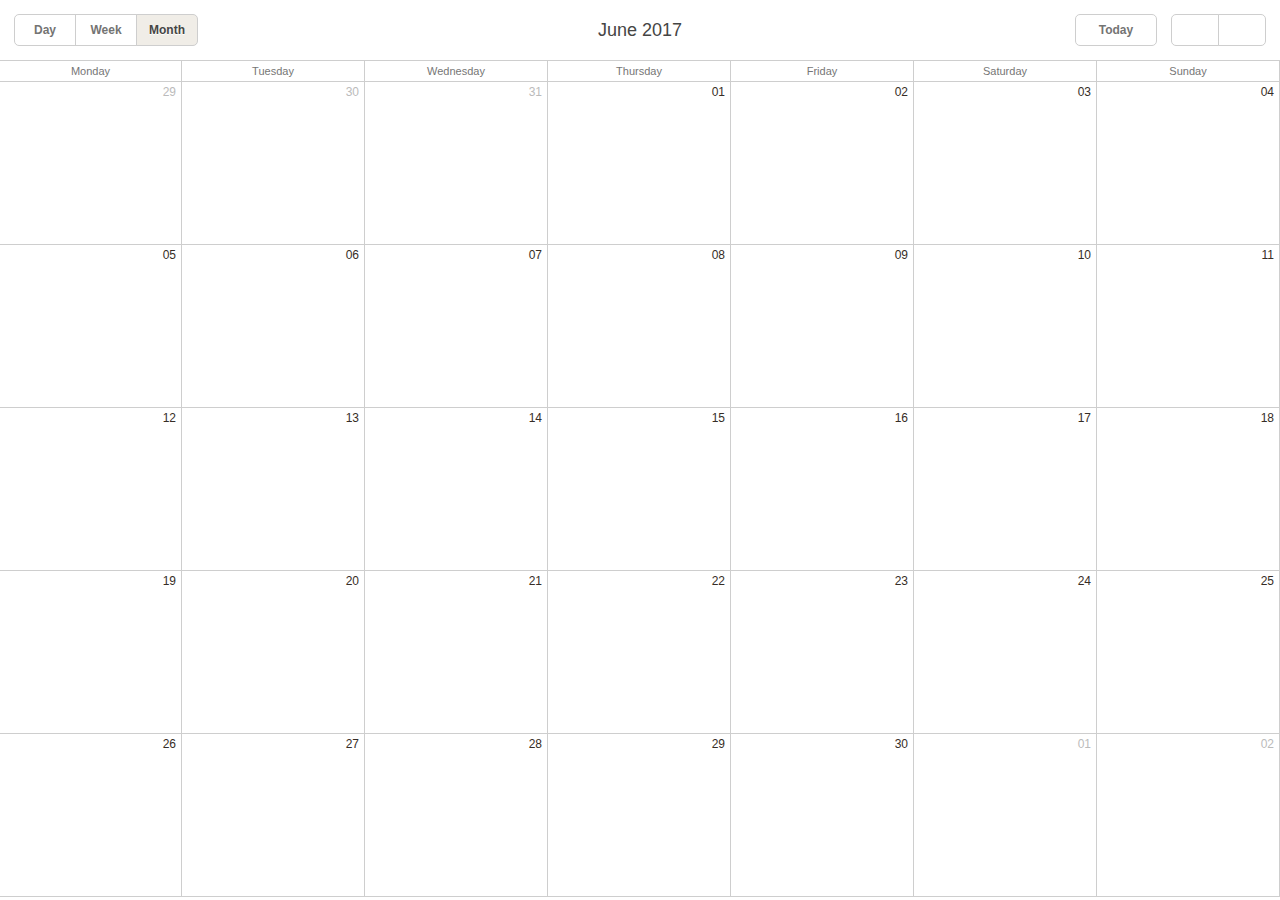
==== scheduler/samples/08_shared_events/user_1_combined.html @ a5ddbc40 "calendar UI in progress" ====
<!doctype html>
<head>
	<meta http-equiv="Content-type" content="text/html; charset=utf-8">
	<title>Sharing events between users (combined mode)</title>
</head>
	<script src="../../codebase/dhtmlxscheduler.js" type="text/javascript" charset="utf-8"></script>
	<link rel="stylesheet" href="../../codebase/dhtmlxscheduler.css" type="text/css" charset="utf-8">

	
<style type="text/css" >
	html, body{
		margin:0px;
		padding:0px;
		height:100%;
		overflow:hidden;
	}	
    /*event in day or week view*/
	.dhx_cal_event.user_2 div{
		background-color:#FF8040 !important; 
		color:white !important;
	}
    /*multi-day event in month view*/
	.dhx_cal_event_line.user_2{
		background-color:#FF8040 !important; 
		color:white !important;
	}
    /*event with fixed time, in month view*/
	.dhx_cal_event_clear.user_2{
		color:#FF8040 !important;
	}	
</style>


<script type="text/javascript" charset="utf-8">
	function init() {
		scheduler.config.xml_date="%Y-%m-%d %H:%i";
		scheduler.config.first_hour=6;
		scheduler.config.limit_time_select = true;
		scheduler.config.prevent_cache = true;
		
		scheduler.init('scheduler_here',new Date(2017,5,1),"month");
		
		scheduler.load("events.php?user=1");
		scheduler.load("events_shared.php?user=2");
		
		var dp = new dataProcessor("events.php?user=1");
		dp.init(scheduler);
		
		
		//coloring for different users
		scheduler.templates.event_bar_text=scheduler.templates.event_text=function(start,end,event){
			return "["+event.userId+"] "+event.text;
		};
		scheduler.templates.event_class=function(start,end,event){
 		   if (event.userId==2)
        	  return "user_2"; 
		};
		
		//allow edit operations only for own events
		function allow_own(id){
			var ev = this.getEvent(id);
			return ev.userId == 1;
		}
		scheduler.attachEvent("onClick",allow_own);
		scheduler.attachEvent("onDblClick",allow_own);

		//default properties of new event
		scheduler.attachEvent("onEventCreated",function(id){
			var ev = this.getEvent(id);
			ev.userId = 1; //just for rendering on client, will not affect server data
			ev.event_type = 0; //private event by default
		});
		
	}
</script>

<body onload="init();">
	<div id="scheduler_here" class="dhx_cal_container" style='width:100%; height:100%;'>
		<div class="dhx_cal_navline">
			<div class="dhx_cal_prev_button">&nbsp;</div>
			<div class="dhx_cal_next_button">&nbsp;</div>
			<div class="dhx_cal_today_button"></div>
			<div class="dhx_cal_date"></div>
			<div class="dhx_cal_tab" name="day_tab" style="right:204px;"></div>
			<div class="dhx_cal_tab" name="week_tab" style="right:140px;"></div>
			<div class="dhx_cal_tab" name="month_tab" style="right:76px;"></div>
		</div>
		<div class="dhx_cal_header">
		</div>
		<div class="dhx_cal_data">
		</div>		
	</div>
</body>
---- scheduler/codebase/dhtmlxscheduler.css ----
/*
@license
dhtmlxScheduler v.4.4.0 Stardard

This software is covered by GPL license. You also can obtain Commercial or Enterprise license to use it in non-GPL project - please contact sales@dhtmlx.com. Usage without proper license is prohibited.

(c) Dinamenta, UAB.
*/
.dhtmlx_message_area{position:fixed;right:5px;width:250px;z-index:11}.dhtmlx-info{min-width:120px;font-family:Tahoma;z-index:14;overflow:hidden;margin:5px 5px 10px;-webkit-transition:all .5s ease;-moz-transition:all .5s ease;-o-transition:all .5s ease;transition:all .5s ease}.dhtmlx-info.hidden{height:0;padding:0;border-width:0;margin:0;overflow:hidden}.dhtmlx_modal_box{overflow:hidden;display:inline-block;min-width:300px;text-align:center;position:fixed;box-shadow:0 0 14px #888;font-family:Tahoma;z-index:18;border-radius:6px;border:1px solid #fff}.dhtmlx_popup_title{border-top-left-radius:5px;border-top-right-radius:5px;border-width:0;background:url([data-uri]);background:-webkit-linear-gradient(top,#707070 1%,#3d3d3d 70%,#4c4c4c 97%,#393939 97%);background:-moz-linear-gradient(top,#707070 1%,#3d3d3d 70%,#4c4c4c 97%,#393939 97%)}.dhtmlx-info,.dhtmlx_button,.dhtmlx_popup_button{user-select:none;-webkit-user-select:none;-moz-user-select:-moz-none;cursor:pointer}.dhtmlx_popup_text{overflow:hidden}.dhtmlx_popup_controls{border-radius:6px;padding:5px}.dhtmlx_button,.dhtmlx_popup_button{height:30px;line-height:30px;display:inline-block;margin:0 5px;border-radius:6px;color:#FFF}.dhtmlx_popup_button{min-width:120px}div.dhx_modal_cover{background-color:#000;cursor:default;filter:alpha(opacity=20);opacity:.2;position:fixed;z-index:17;left:0;top:0;width:100%;height:100%;border:none;zoom:1}.dhtmlx-info img,.dhtmlx_modal_box img{float:left;margin-right:20px}.dhtmlx-alert-error .dhtmlx_popup_title,.dhtmlx-confirm-error .dhtmlx_popup_title{background:url([data-uri])}.dhtmlx-alert-error,.dhtmlx-confirm-error{border:1px solid red}.dhtmlx_button,.dhtmlx_popup_button{box-shadow:0 0 4px #888;border:1px solid #838383}.dhtmlx_button input,.dhtmlx_popup_button div{border:1px solid #FFF;background:url([data-uri]);background:-webkit-linear-gradient(top,#707070 1%,#3d3d3d 70%,#4c4c4c 99%);background:-moz-linear-gradient(top,#707070 1%,#3d3d3d 70%,#4c4c4c 99%);border-radius:6px;font-size:15px;font-weight:400;-moz-box-sizing:content-box;box-sizing:content-box;color:#fff;padding:0;margin:0;vertical-align:top;height:28px;line-height:28px}.dhtmlx_button input:active,.dhtmlx_button input:focus,.dhtmlx_popup_button div:active,.dhtmlx_popup_button div:focus{background:url([data-uri]);background:-webkit-linear-gradient(top,#707070 1%,#4c4c4c 99%);background:-moz-linear-gradient(top,#707070 1%,#4c4c4c 99%)}.dhtmlx_popup_title{color:#fff;text-shadow:1px 1px #000;height:40px;line-height:40px;font-size:20px}.dhtmlx_popup_text{margin:15px 15px 5px;font-size:14px;color:#000;min-height:30px;border-radius:6px}.dhtmlx-error,.dhtmlx-info{font-size:14px;color:#000;box-shadow:0 0 10px #888;padding:0;background-color:#FFF;border-radius:3px;border:1px solid #fff}.dhtmlx-info div{padding:5px 10px;background-color:#fff;border-radius:3px;border:1px solid #B8B8B8}.dhtmlx-error{background-color:#d81b1b;border:1px solid #ff3c3c;box-shadow:0 0 10px #000}.dhtmlx-error div{background-color:#d81b1b;border:1px solid #940000;color:#FFF}.dhx_cal_event .dhx_body,.dhx_cal_event .dhx_footer,.dhx_cal_event .dhx_header,.dhx_cal_event .dhx_title{border:1px solid #B7A543;overflow:hidden;width:100%;font-family:Tahoma;font-size:8pt}.dhx_move_denied .dhx_cal_event .dhx_header,.dhx_move_denied .dhx_cal_event .dhx_title{cursor:default}.dhx_cal_event .dhx_header{height:1px;margin-left:1px;border-width:1px 1px 0;cursor:pointer}.dhx_cal_event .dhx_title{height:12px;border-bottom-style:dotted;text-align:center;background-position:right;background-repeat:no-repeat;cursor:pointer}.dhx_cal_event .dhx_body,.dhx_cal_event.dhx_cal_select_menu .dhx_body{border-width:0 1px 1px;padding:5px}.dhx_resize_denied,.dhx_resize_denied .dhx_event_resize{cursor:default!important}.dhx_cal_event .dhx_event_resize{cursor:s-resize}.dhx_cal_event .dhx_footer,.dhx_cal_event .dhx_select_menu_footer{height:1px;margin-left:2px;border-width:0 1px 1px;position:relative}.dhx_cal_event_line{padding-left:10px;cursor:pointer;overflow:hidden}.dhx_cal_event_clear{font-family:Tahoma;font-size:8pt;height:13px;padding-left:2px;white-space:nowrap;overflow:hidden;cursor:pointer}.dhx_in_move{background-color:#FFFF80}.dhx_cal_event.dhx_cal_editor{z-index:10;position:absolute;overflow:hidden}textarea.dhx_cal_editor{width:100%;height:100%;border:0 solid #000;margin:0;padding:0;overflow:auto}div.dhx_menu_head{background-position:0 -43px;width:10px;height:10px;margin-left:5px;margin-top:1px;border:none;cursor:default}div.dhx_menu_icon{width:20px;height:20px;margin-left:-5px;margin-top:0;border:none;cursor:pointer}div.icon_details{background-position:0 0}div.icon_edit{background-position:-22px 0}div.icon_save{background-position:-84px -1px}div.icon_cancel{background-position:-62px 0}div.icon_delete{background-position:-42px 0}.dhx_month_link{position:absolute;box-sizing:border-box;-moz-box-sizing:border-box;text-align:right;cursor:pointer;padding-right:10px}.dhx_month_link a{color:#00f}.dhx_month_link a:hover{text-decoration:underline}.dhx_global_tip{font-family:Tahoma,Helvetica;text-align:center;font-size:20px;position:fixed;top:60px;right:20px;background-color:rgba(255,255,255,.7);color:#000;z-index:14;padding:20px 30px;width:190px}.dhx_global_tip div{font-size:30px}@media (-moz-touch-enabled){.dhx_cal_container{user-select:none;-moz-user-select:none}}.dhx_unselectable,.dhx_unselectable div{-webkit-user-select:none;-moz-user-select:none;-moz-user-select:-moz-none}.dhx_cal_light{-webkit-tap-highlight-color:transparent;border-radius:5px;font-family:Tahoma;font-size:8pt;position:absolute;z-index:15;width:580px;height:300px;box-shadow:5px 5px 5px #888}.dhx_mark{position:relative;top:3px;background-image:url(imgs/controls.gif);background-position:0 -43px;padding-left:10px}.dhx_ie6 .dhx_mark{background-position:6px -41px}.dhx_cal_light select{font-family:Tahoma;font-size:8pt;padding:2px;margin:0}.dhx_cal_ltitle{padding:2px 0 2px 5px;overflow:hidden;white-space:nowrap}.dhx_cal_ltitle span{white-space:nowrap}.dhx_cal_lsection{font-weight:700;padding:5px 0 3px 10px}.dhx_section_time{white-space:nowrap}.dhx_cal_lsection .dhx_fullday{float:right;margin-right:5px;font-size:12px;font-weight:400;line-height:20px;vertical-align:top;cursor:pointer}.dhx_cal_lsection{font-size:18px;font-family:Arial}.dhx_cal_ltext{padding:2px 0 2px 10px;overflow:hidden}.dhx_cal_ltext textarea{overflow:auto;height:100%;width:100%;outline:0!important;resize:none}.dhx_time{font-weight:700}.dhx_cal_larea{overflow:hidden;width:572px;height:1px}.dhx_btn_set{float:left}.dhx_btn_set div{float:left;vertical-align:middle;cursor:pointer}.dhx_save_btn{background-image:url(imgs/controls.gif);background-position:-84px 0;width:21px}.dhx_cancel_btn{background-image:url(imgs/controls.gif);background-position:-63px 0;width:20px}.dhx_delete_btn{background-image:url(imgs/controls.gif);background-position:-42px 0;width:20px}.dhx_cal_cover{width:100%;height:100%;position:absolute;z-index:14;top:0;left:0;background-color:#000;opacity:.1;filter:alpha(opacity=10)}.dhx_custom_button{padding:0 3px;font-family:Tahoma;font-size:8pt;font-weight:400;margin-right:5px;margin-top:0;cursor:pointer}.dhx_custom_button div{cursor:pointer;float:left;height:21px;line-height:21px;vertical-align:middle}.dhx_cal_light_wide .dhx_cal_larea{border-top-width:0}.dhx_cal_light_wide .dhx_cal_lsection{border:0;float:left;text-align:right;width:100px;height:20px;padding:5px 0 0 10px}.dhx_cal_light_wide .dhx_wrap_section{position:relative;overflow:hidden}.dhx_cal_light_wide .dhx_section_time{padding-top:2px!important;height:20px!important}.dhx_section_time{text-align:center}.dhx_cal_light_wide .dhx_cal_larea{width:730px}.dhx_cal_light_wide{width:738px}.dhx_cal_light_wide .dhx_section_time{background:0 0}.dhx_cal_light_wide .dhx_cal_checkbox label{padding-left:0}.dhx_cal_wide_checkbox input{margin-top:8px;margin-left:14px}.dhx_cal_light input{font-family:Tahoma;font-size:8pt}.dhx_cal_light_wide .dhx_cal_lsection .dhx_fullday{float:none;margin-right:0;font-weight:700;font-family:Arial;cursor:pointer}.dhx_custom_button{float:right;height:21px}.dhx_cal_light_wide .dhx_custom_button{position:absolute;top:0;right:0}.dhx_cal_light_wide .dhx_repeat_right{margin-right:55px}.dhx_minical_popup{position:absolute;z-index:16;width:251px;height:175px}.dhx_scale_bar_header{position:absolute;border-bottom:1px dotted #8894A3;width:100%}.dhx_expand_icon{position:absolute;right:0;background-image:url(imgs/collapse_expand_icon.gif);width:18px;height:18px;cursor:pointer;background-position:0 18px;z-index:4}.dhx_scheduler_agenda .dhx_cal_data{background-image:url(imgs/databg.png)}.dhx_agenda_area{width:100%;overflow-y:auto;background-image:url(imgs/databg.png)}.dhx_agenda_line{height:21px;clear:both;overflow:hidden}.dhx_agenda_line div{float:left;width:188px;text-align:center;line-height:21px;overflow:hidden}.dhx_agenda_area .dhx_agenda_line div{border-right:0 dotted #8894A3}.dhx_v_border{position:absolute;left:187px;top:0;width:1px;height:100%}.dhx_agenda_line .dhx_event_icon{width:20px;border-width:0;background:url(imgs/icon.png) 5px 4px no-repeat;cursor:pointer}.dhx_agenda_line span{padding-left:5px;line-height:21px}.dhx_year_week{position:relative}.dhx_year_month{height:18px;padding-top:3px;text-align:center;vertical-align:middle}.dhx_year_body .dhx_after .dhx_month_head,.dhx_year_body .dhx_after .dhx_month_head a,.dhx_year_body .dhx_before .dhx_month_head,.dhx_year_body .dhx_before .dhx_month_head a{color:#E2E3E6!important}.dhx_year_body .dhx_month_body{height:0;overflow:hidden}.dhx_month_head.dhx_year_event{background-color:#FFE763}.dhx_year_body .dhx_after .dhx_month_head,.dhx_year_body .dhx_before .dhx_month_head{cursor:default}.dhx_year_tooltip{border:1px solid #BBB;background-image:url(imgs/databg.png);position:absolute;z-index:12;width:300px;height:auto;font-family:Tahoma;font-size:8pt;overflow:hidden}.dhx_tooltip_line{line-height:20px;height:20px;overflow:hidden}.dhx_tooltip_line .dhx_event_icon{width:20px;height:20px;padding-right:10px;float:left;border-width:0;position:relative;background:url(imgs/icon.png) 5px 4px no-repeat;cursor:pointer}.dhx_tooltip_date{float:left;width:auto;padding-left:5px;text-align:center}.dhx_text_disabled{font-family:Tahoma;font-size:8pt}.dhx_mini_calendar{-moz-box-shadow:5px 5px 5px #888;-khtml-box-shadow:5px 5px 5px #888;-moz-user-select:-moz-none;-webkit-user-select:none;-user-select:none}.dhx_mini_calendar .dhx_month_head{cursor:pointer}.dhx_mini_calendar .dhx_calendar_click{background-color:#C2D5FC}.dhx_cal_navline div.dhx_minical_icon{cursor:pointer;background-image:url(imgs/calendar.gif)}.dhx_matrix_scell{height:100%}.dhx_matrix_cell,.dhx_matrix_scell{overflow:hidden;text-align:center;vertical-align:middle}.dhx_matrix_cell{background-color:#fff}.dhx_matrix_line{overflow:hidden}.dhx_matrix_cell div,.dhx_matrix_scell div{overflow:hidden;text-align:center;height:auto}.dhx_cal_lsection .dhx_readonly{font-size:9pt;font-size:8pt;padding:2px;color:#887A2E}.dhx_cal_event_line .dhx_event_resize{cursor:w-resize;position:absolute;top:0;width:4px;height:100%}.dhx_event_resize_start{left:0}.dhx_event_resize_end{right:0}.dhx_data_table.folder .dhx_matrix_cell,.dhx_matrix_scell.folder{background-color:#969394;cursor:pointer}.dhx_matrix_scell .dhx_scell_level0{padding-left:5px}.dhx_matrix_scell .dhx_scell_level1{padding-left:20px}.dhx_matrix_scell .dhx_scell_level2{padding-left:35px}.dhx_matrix_scell .dhx_scell_level3{padding-left:50px}.dhx_matrix_scell .dhx_scell_level4{padding-left:65px}.dhx_matrix_scell.folder{font-weight:700;text-align:left}.dhx_matrix_scell.folder .dhx_scell_expand{float:left;width:10px;padding-right:3px}.dhx_matrix_scell.folder .dhx_scell_name{float:left;width:auto}.dhx_matrix_scell.item .dhx_scell_name{padding-left:15px;text-align:left}.dhx_data_table.folder .dhx_matrix_cell{border-right:0}.dhx_section_timeline{overflow:hidden;padding:4px 0 2px 10px}.dhx_section_timeline select{width:552px}.dhx_map_area{width:100%;height:100%;overflow-y:auto;overflow-x:hidden;background-image:url(imgs/databg.png)}.dhx_map_line .dhx_event_icon{width:20px;border-width:0;background:url(imgs/icon.png) 5px 4px no-repeat;cursor:pointer}.dhx_map_line{height:21px;clear:both;overflow:hidden}.dhx_map{position:absolute}.dhx_map_line .headline_description,.dhx_map_line div{float:left;border-right:1px dotted #8894A3;text-align:center;line-height:21px;overflow:hidden}.dhx_map_line .dhx_map_description{float:left;border-right:0 dotted #8894A3;text-align:center;line-height:21px;overflow:hidden}.dhx_map_line .line_description{float:left;border-right:1px dotted #8894A3;text-align:left;padding-left:5px;line-height:21px;overflow:hidden}.dhx_map_line.highlight{background-color:#C4C5CC}.dhx_map_area .dhx_map_line div{border-right:0 dotted #8894A3}.dhtmlXTooltip.tooltip{-moz-box-shadow:3px 3px 3px #888;-webkit-box-shadow:3px 3px 3px #888;-o-box-shadow:3px 3px 3px #888;box-shadow:3px 3px 3px #888;filter:progid:DXImageTransform.Microsoft.Shadow(color='#888888', Direction=135, Strength=5);background-color:#fff;cursor:default;padding:10px;position:fixed;z-index:9;font-family:Tahoma;opacity:1}.dhx_cal_checkbox label{padding-left:5px}.dhx_cal_light .radio{padding:2px 0 2px 10px}.dhx_cal_light .radio input,.dhx_cal_light .radio label{line-height:15px}.dhx_cal_light .radio input{vertical-align:middle;margin:0;padding:0}.dhx_cal_light .radio label{vertical-align:middle;padding-right:10px}.dhx_cal_light .combo{padding:4px}.dhx_cal_light_wide .combo>div,.dhx_cal_light_wide .dhx_combo_box{width:608px!important;left:10px}.dhx_wa_column{float:left}.dhx_wa_scale_bar{font-family:Tahoma;padding-left:10px;font-size:11px}.dhx_wa_day_data{background-color:#FCFEFC;overflow-y:auto}.dhx_wa_ev_body{font-size:12px;padding:5px 0 5px 7px}.dhx_wa_dnd{font-family:Tahoma;position:absolute;padding-right:7px;color:#887AE2!important;background-color:#FFE763!important}.dhx_cal_event_selected{background-color:#9cc1db;color:#fff}.dhx_second_scale_bar{padding-top:2px}.dhx_grid_area{width:100%;height:100%;overflow-y:auto;background-color:#FCFEFC}.dhx_grid_area table{border-collapse:collapse;border-spacing:0;width:100%;table-layout:fixed}.dhx_grid_area td{table-layout:fixed;text-align:center}.dhx_grid_line{height:21px;clear:both;overflow:hidden}.dhx_grid_line div{float:left;cursor:default;padding-top:0;padding-bottom:0;text-align:center;line-height:21px;overflow:hidden}.dhx_grid_area td,.dhx_grid_line div{padding-left:8px;padding-right:8px}.dhx_grid_area tr.dhx_grid_event{height:21px;overflow:hidden;margin:0 0 1px}.dhx_grid_area tr.dhx_grid_event td{border-bottom:1px solid #ECEEF4}.dhx_grid_area tr.dhx_grid_event:nth-child(2n) td,.dhx_grid_area tr.dhx_grid_event:nth-child(2n+1) td{border-bottom-width:0;border-bottom-style:none}.dhx_grid_area tr.dhx_grid_event:nth-child(2n){background-color:#ECEEF4}.dhx_grid_area .dhx_grid_dummy{table-layout:auto;margin:0!important;padding:0!important}.dhx_grid_v_border{position:absolute;border-right:1px solid #A4BED4;width:1px;height:100%}.dhx_grid_event_selected{background-color:#9cc1db!important;color:#fff!important}.dhx_grid_sort_desc .dhx_grid_view_sort{background-position:0 -55px}.dhx_grid_sort_asc .dhx_grid_view_sort{background-position:0 -66px}.dhx_grid_view_sort{width:10px;height:10px;position:absolute;border:none!important;top:5px;background-repeat:no-repeat;background-image:url(imgs/images.png)}.dhx_marked_timespan{position:absolute;width:100%;margin-left:0}.dhx_time_block{position:absolute;width:100%;background:silver;opacity:.4;filter:alpha(opacity=40);z-index:1}.dhx_time_block_reset{opacity:1;filter:alpha(opacity=100)}.dhx_mini_calendar .dhx_marked_timespan,.dhx_scheduler_month .dhx_marked_timespan{display:none}.dhx_now_time{width:100%;border-bottom:2px solid red;z-index:1}.dhx_scheduler_month .dhx_now_time{border-bottom:0;border-left:2px solid red}.dhx_matrix_now_time{border-left:2px solid red;z-index:1}.dhx_matrix_now_time,.dhx_now_time{opacity:.5}.dhx_cal_quick_info{border:2px solid #888;border-radius:5px;position:absolute;z-index:8;background-color:#8e99ae;background-color:rgba(98,107,127,.5);padding-left:7px;width:300px;transition:left .5s ease,right .5s;-moz-transition:left .5s ease,right .5s;-webkit-transition:left .5s ease,right .5s;-o-transition:left .5s ease,right .5s}.dhx_no_animate{transition:none;-moz-transition:none;-webkit-transition:none;-o-transition:none}.dhx_cal_quick_info.dhx_qi_left .dhx_qi_big_icon{float:right}.dhx_cal_qi_title{padding:5px 0 10px 5px;color:#FFF;letter-spacing:1px}.dhx_cal_qi_tdate{font-size:14px}.dhx_cal_qi_tcontent{font-size:18px;font-weight:700}.dhx_cal_qi_content{border:1px solid #888;background-color:#fefefe;padding:16px 8px;font-size:14px;color:#444;width:275px;overflow:hidden}.dhx_qi_big_icon{border-radius:3px;margin:5px 9px 5px 0;min-width:60px;line-height:20px;vertical-align:middle;padding:5px 10px 5px 5px;cursor:pointer;background-color:#fefefe;border-bottom:1px solid #666;border-right:1px solid #666;float:left}.dhx_cal_qi_controls div{float:left;height:20px;text-align:center;line-height:20px}.dhx_qi_big_icon .dhx_menu_icon{margin:0 8px 0 0}.dhx_drag_marker{width:100%;filter:alpha(Opacity=50);opacity:.5;background-color:#FFE763;position:absolute;box-sizing:border-box!important;border-top:1px solid #B6B6B6;border-bottom:1px solid #b6b6b6}.dhx_focus_slot{background:#FFE763;position:absolute;pointer-events:none;opacity:.3}.dhx_cal_container :focus{outline-style:auto}.dhtmlx_modal_box *,.dhx_cal_data,.dhx_cal_data div,.dhx_cal_data table *,.dhx_cal_header,.dhx_cal_header div,.dhx_cal_light .dhx_cal_lsection,.dhx_cal_light .dhx_wrap_section,.dhx_cal_navline div,.dhx_cal_quick_info,.dhx_cal_quick_info div,.dhx_multi_day,.dhx_multi_day div,.dhx_tooltip_line div{-webkit-box-sizing:content-box;-moz-box-sizing:content-box;box-sizing:content-box}.dhx_cal_data div.dhx_scale_hour,.dhx_cal_data table .dhx_matrix_cell,.dhx_cal_data table .dhx_matrix_scell{-webkit-box-sizing:border-box;-moz-box-sizing:border-box;box-sizing:border-box}.dhx_cal_data table{border-collapse:separate}.dhx_cal_light .dhx_cal_radio label{margin-bottom:0}.dhx_cal_event div{line-height:normal}.dhx_cal_container{font-family:Tahoma;font-size:8pt;position:relative;overflow:hidden}.dhx_cal_container div{-moz-user-select:none;-moz-user-select:-moz-none}.dhx_cal_navline{height:20px;position:absolute;z-index:3;width:750px;color:#2F3A48}.dhx_cal_navline div{position:absolute;white-space:nowrap}.dhx_cal_navline .dhx_cal_date{padding-top:1px}.dhx_cal_button .dhx_left_bg{width:1px;overflow:hidden;height:17px;z-index:5;top:0}.dhx_cal_prev_button{background-image:url(imgs/buttons.png);background-position:0 0;cursor:pointer}.dhx_cal_next_button{background-image:url(imgs/buttons.png);background-position:-30px 0;cursor:pointer}.dhx_cal_today_button{background-image:url(imgs/buttons.png);background-position:-60px 0;cursor:pointer;text-align:center}.dhx_cal_tab{text-align:center;cursor:pointer;background-color:#D8E1EA;-webkit-border-top-left-radius:4px;-webkit-border-top-right-radius:4px;-moz-border-radius-topleft:4px;-moz-border-radius-topright:4px;border-top-left-radius:4px;border-top-right-radius:4px}.dhx_cal_tab.active{text-decoration:none;cursor:default;font-weight:700}.dhx_cal_header{position:absolute;left:10px;top:23px;width:750px;z-index:2;overflow:hidden;color:#2F3A48}.dhx_cal_data{-webkit-tap-highlight-color:transparent;position:absolute;top:44px;width:600px;overflow-y:auto;overflow-x:hidden;-webkit-overflow-scrolling:touch;-ms-touch-action:pan-y}.dhx_cal_event,.dhx_cal_event_clear,.dhx_cal_event_line{-ms-touch-action:none}.dhx_scale_bar{position:absolute;text-align:center}.dhx_scale_holder,.dhx_scale_holder_now{position:absolute}.dhx_scale_hour{height:41px;width:50px;text-align:center;line-height:40px;overflow:hidden}.dhx_month_head{padding-right:5px;text-align:right}.dhx_month_body{background-color:#FFF}.dhx_scale_ignore{display:none}.dhx_cal_drag{position:absolute;z-index:13;background-color:#FFE763;border:1px solid #B7A543;opacity:.5;filter:alpha(opacity=50)}.dhx_loading{position:absolute;width:128px;height:15px;background-image:url(imgs/loading.gif);z-index:13}.dhx_multi_day,.dhx_multi_day_icon{background-color:#E1E6FF;background-repeat:no-repeat;border-right:1px dotted #8894A3}.dhx_multi_day{position:absolute}.dhx_multi_day_icon,.dhx_multi_day_icon_small{background-position:center center;background-repeat:no-repeat}.dhtmlxLayoutPolyContainer_dhx_skyblue .dhx_cal_container{background-color:#d0e5ff}.dhx_form_repeat,.dhx_form_repeat input{padding:0 0 0 5px;margin:0;font-family:Tahoma,Verdana;font-size:11px;line-height:24px}.dhx_form_repeat{overflow:hidden;background-color:#FFF4B5}.dhx_cal_light_wide .dhx_form_repeat{background-color:transparent}.dhx_repeat_center,.dhx_repeat_divider,.dhx_repeat_left,.dhx_repeat_right{height:115px;-moz-box-sizing:border-box;box-sizing:border-box}.dhx_repeat_center,.dhx_repeat_left{padding:10px 0 0 10px;float:left}.dhx_repeat_left{width:105px}.dhx_repeat_center{width:345px;padding-top:22px}.dhx_repeat_divider{float:left;width:1px}.dhx_repeat_right{float:right;width:173px;padding:17px 3px 0 10px}input.dhx_repeat_text{height:16px;width:27px;margin:0 4px;line-height:18px;padding:0 0 0 2px}.dhx_form_repeat select{height:20px;width:87px;padding:0 0 0 2px;margin:0 4px}input.dhx_repeat_date{height:18px;width:80px;padding:0 0 0 2px;margin:0 4px;background-repeat:no-repeat;background-position:64px 0;border:1px solid #7f9db9;line-height:18px}input.dhx_repeat_radio{margin-right:4px}input.dhx_repeat_checkbox{margin:4px 4px 0 0}.dhx_repeat_days td{padding-right:5px}.dhx_repeat_days label{font-size:10px}.dhx_custom_button{width:90px;-webkit-border-radius:4px;-moz-border-radius:4px;-ms-border-radius:4px;-o-border-radius:4px;border-radius:4px}.dhx_custom_button_recurring{background-position:-5px 20px;width:20px;margin-right:10px}.dhx_cal_light_rec{width:640px}.dhx_cal_light_rec .dhx_cal_larea{width:632px}.dhx_cal_light_rec.dhx_cal_light_wide{width:816px}.dhx_cal_light_rec.dhx_cal_light_wide .dhx_cal_larea{width:808px}.dhx_cal_event .dhx_title{border-width:1px 1px 0;padding-top:1px;-webkit-border-top-left-radius:4px;-webkit-border-top-right-radius:4px;-moz-border-radius-topleft:4px;-moz-border-radius-topright:4px;border-top-left-radius:4px;border-top-right-radius:4px;font-family:arial;font-weight:700;font-size:12px;line-height:12px}.dhx_cal_event .dhx_body,.dhx_cal_event.dhx_cal_select_menu .dhx_body{padding-bottom:8px;-webkit-border-bottom-right-radius:4px;-webkit-border-bottom-left-radius:4px;-moz-border-radius-bottomright:4px;-moz-border-radius-bottomleft:4px;border-bottom-right-radius:4px;border-bottom-left-radius:4px}.dhx_cal_event .dhx_header,.dhx_cal_event.dhx_cal_select_menu .dhx_footer{display:none}.dhx_cal_event.dhx_cal_select_menu{-webkit-box-shadow:0 0 1px #FFF;-moz-box-shadow:0 0 1px #FFF;box-shadow:0 0 1px #FFF}.dhx_cal_event .dhx_footer{height:5px;border:0;margin-top:-6px;background:url(imgs_dhx_terrace/resizing.png) center center no-repeat}.dhx_cal_event .dhx_body,.dhx_cal_event .dhx_footer,.dhx_cal_event .dhx_header,.dhx_cal_event .dhx_title{background-color:#1796b0;border-color:transparent;color:#fff}.dhx_cal_event.dhx_cal_editor{border:1px solid transparent}.dhx_cal_editor{font-size:12px;font-family:Arial,sans-serif}div.dhx_menu_head,div.dhx_menu_icon{background-image:url(imgs_dhx_terrace/controls.png)}.dhx_cal_event_line{border:1px solid transparent;background-color:#1796b0;color:#fff;height:17px;line-height:17px;-webkit-border-radius:2px;-moz-border-radius:2px;border-radius:2px}.dhx_cal_event_line_start{-webkit-border-top-left-radius:9px;-webkit-border-bottom-left-radius:9px;-moz-border-radius-topleft:9px;-moz-border-radius-bottomleft:9px;border-top-left-radius:9px;border-bottom-left-radius:9px}.dhx_cal_event_line_end{-webkit-border-top-right-radius:9px;-webkit-border-bottom-right-radius:9px;-moz-border-radius-topright:9px;-moz-border-radius-bottomright:9px;border-top-right-radius:9px;border-bottom-right-radius:9px}.dhx_cal_event .dhx_body,.dhx_cal_event_line{font-size:12px;font-family:Arial,sans-serif}.dhx_cal_container{background-color:#fff}.dhx_cal_data{border-top:1px solid #CECECE}.dhx_scale_holder{background-image:url(imgs_dhx_terrace/databg.png);border-right:1px solid #CECECE}.dhx_scale_holder_now{background-image:url(imgs_dhx_terrace/databg_now.png);border-right:1px solid #CECECE}.dhx_scale_hour{border-bottom:1px solid #CECECE;background-color:#fff;font:11px/44px Arial;color:#767676}.dhx_cal_header{border:1px solid #CECECE;border-left:0;border-bottom:0}.dhx_scale_bar{border-left:1px solid #CECECE;font:11px/16px Arial;color:#767676;padding-top:2px;background-color:#fff}.dhx_cal_navline div{top:14px}.dhx_cal_date,.dhx_cal_next_button,.dhx_cal_prev_button,.dhx_cal_tab,.dhx_cal_today_button{color:#454544;height:30px;line-height:30px;background:0 0;border:1px solid #CECECE}.dhx_cal_navline .dhx_cal_date{border:0;font-size:18px;font-weight:400;font-family:arial;width:100%;top:14px;text-align:center;position:absolute;left:0;z-index:-1}.dhx_cal_today_button{color:#747473;left:auto;right:123px;background:0 0;text-decoration:none;width:80px;font-size:12px;font-weight:700;font-family:arial;-webkit-border-radius:5px;-moz-border-radius:5px;border-radius:5px}.dhx_cal_next_button,.dhx_cal_prev_button{left:auto;width:46px}.dhx_cal_prev_button{right:61px;background:url(imgs_dhx_terrace/arrow_left.png) center center no-repeat;-webkit-border-top-left-radius:5px;-webkit-border-bottom-left-radius:5px;-moz-border-radius-topleft:5px;-moz-border-radius-bottomleft:5px;border-top-left-radius:5px;border-bottom-left-radius:5px}.dhx_cal_next_button{right:14px;background:url(imgs_dhx_terrace/arrow_right.png) center center no-repeat;-webkit-border-top-right-radius:5px;-webkit-border-bottom-right-radius:5px;-moz-border-radius-topright:5px;-moz-border-radius-bottomright:5px;border-top-right-radius:5px;border-bottom-right-radius:5px}.dhx_cal_tab{color:#747473;width:60px;padding-top:0;text-decoration:none;-webkit-border-radius:0;-moz-border-radius:0;border-radius:0;font-weight:700;font-family:arial;font-size:12px}.dhx_cal_tab.active{background-color:#F0EDE7;color:#454544;border:1px solid #CECECE;text-shadow:0 1px 0 #fff}.dhx_cal_tab_first{-webkit-border-top-left-radius:5px;-webkit-border-bottom-left-radius:5px;-moz-border-radius-topleft:5px;-moz-border-radius-bottomleft:5px;border-top-left-radius:5px;border-bottom-left-radius:5px}.dhx_cal_tab_last{-webkit-border-top-right-radius:5px;-webkit-border-bottom-right-radius:5px;-moz-border-radius-topright:5px;-moz-border-radius-bottomright:5px;border-top-right-radius:5px;border-bottom-right-radius:5px}.dhx_cal_tab_standalone{-webkit-border-radius:5px;-moz-border-radius:5px;border-radius:5px;padding:0 5px}.dhx_multi_day,.dhx_multi_day_icon,.dhx_multi_day_icon_small{background-color:#fff}.dhx_multi_day{border-top:1px solid #CECECE}.dhx_multi_day_icon,.dhx_multi_day_icon_small{border-bottom:1px solid #CECECE;border-right:1px solid #CECECE}.dhx_multi_day_icon_small{background-image:url(imgs_dhx_terrace/clock_small.gif)}.dhx_multi_day_icon{background-image:url(imgs_dhx_terrace/clock_big.gif)}.dhx_after .dhx_month_body,.dhx_after .dhx_month_head,.dhx_before .dhx_month_body,.dhx_before .dhx_month_head,.dhx_month_head{background-color:#fff}.dhx_month_head{height:21px;padding-top:0;font:12px/21px Arial;color:#362d26;border-right:1px solid #CECECE}.dhx_after .dhx_month_head,.dhx_before .dhx_month_head{color:#bbb}.dhx_month_body{border-right:1px solid #CECECE;border-bottom:1px solid #CECECE}.dhx_now .dhx_month_body,.dhx_now .dhx_month_head{background-color:#FFF3A1;font-weight:400}.dhx_cal_event_clear{color:#0E64A0}.dhx_cal_larea{margin-left:0}.dhx_cal_light_wide .dhx_cal_larea{margin-left:3px}.dhx_cal_light_wide .dhx_wrap_section{padding:5px 0}.dhx_cal_larea,.dhx_cal_light,.dhx_cal_light_wide .dhx_wrap_section,.dhx_cal_lsection,.dhx_cal_ltext textarea,.dhx_wrap_section{background-color:#fff}.dhx_cal_light input,.dhx_cal_light_wide .dhx_cal_lsection .dhx_fullday,.dhx_cal_lsection,.dhx_cal_lsection .dhx_fullday{color:#747473}.dhx_cal_light_wide .dhx_wrap_section{border-top:0;border-bottom:1px solid #CECECE}.dhx_cal_larea{border:1px solid transparent}.dhx_cal_light,.dhx_cal_light select,.dhx_cal_ltext textarea{color:#2E2E2E}.dhx_cal_light{border:1px solid #CECECE}.dhx_cal_light_wide .dhx_cal_lsection,.dhx_cal_light_wide .dhx_cal_lsection .dhx_fullday{font-size:13px}.dhx_section_time{background-color:transparent}.dhx_btn_set div:first-child,.dhx_cancel_btn,.dhx_delete_btn,.dhx_save_btn{display:none}.dhx_btn_set,.dhx_btn_set div{height:30px;padding:0 20px;line-height:30px}.dhx_btn_set{margin:12px 0 0;padding:0;font-size:12px;color:#454544;font-weight:700;-webkit-border-radius:3px;-moz-border-radius:3px;border-radius:3px}.dhx_left_btn_set{margin-left:20px}.dhx_right_btn_set{margin-right:20px}.dhx_save_btn_set{border:1px solid #22A1BC;color:#fff;text-shadow:0 -1px 0 #6f6f6f;background-color:#22A1BC}.dhx_btn_set,.dhx_cancel_btn_set{border:1px solid #CECECE}.dhx_delete_btn_set{border:1px solid #FF8831;background-color:#FF8831;color:#fff;text-shadow:0 -1px 0 #93755f}.dhx_cal_ltitle{height:30px;line-height:30px;border-bottom:1px solid #CECECE}.dhx_cal_ltitle span{float:left}.dhx_cal_light .dhx_title{padding-left:13px}.dhx_mark{display:none}.dhx_time{padding-left:10px}.dhx_close_icon{float:right;width:9px;height:9px;background:url(imgs_dhx_terrace/close_icon.png) center center no-repeat;padding:10px;margin-top:1px}.dhx_cal_light_wide .dhx_cal_ltext.dhx_cal_template{line-height:22px}.dhx_cal_ltext textarea{line-height:20px;box-sizing:border-box;-moz-box-sizing:border-box;border:1px solid #CECECE;background-color:#F9F9F9}.dhtmlx_modal_box{background:#fff;width:330px}.dhtmlx_popup_controls{padding-bottom:9px}.dhtmlx_popup_button,.dhtmlx_popup_button div,.dhtmlx_popup_button div:active,.dhtmlx_popup_button:active{color:#444;background:#fff;box-shadow:none}.dhtmlx_popup_button.dhtmlx_ok_button{border:1px solid #22A1BC;background-color:#22A1BC}.dhtmlx_popup_button.dhtmlx_ok_button div{background:#22A1BC;border:1px solid #22A1BC;color:#fff;text-shadow:0 -1px 0 #6f6f6f}.dhx_cal_container.dhx_mini_calendar{box-sizing:border-box;border:1px solid #CECECE;box-shadow:2px 2px 5px #CCC;border-radius:3px}.dhx_mini_calendar .dhx_year_month{border:1px solid #CECECE;font-family:Arial}.dhx_mini_calendar .dhx_month_body,.dhx_mini_calendar .dhx_month_head,.dhx_mini_calendar .dhx_scale_bar,.dhx_mini_calendar .dhx_year_body,.dhx_mini_calendar .dhx_year_month{border-color:transparent}.dhx_mini_calendar .dhx_year_body{padding-top:1px}.dhx_mini_calendar .dhx_scale_bar{border-width:0}.dhx_mini_calendar .dhx_year_week{border-bottom:1px solid #CECECE;padding-top:1px}.dhx_mini_calendar .dhx_month_head{padding-right:0;text-align:center}.dhx_mini_calendar .dhx_cal_next_button,.dhx_mini_calendar .dhx_cal_prev_button{border:0;height:20px}.dhx_cal_navline div.dhx_minical_icon{left:210px;top:14px;width:30px;height:30px;background:url(imgs_dhx_terrace/calendar.gif) 3px 5px no-repeat}.dhx_cal_event_line .dhx_event_resize{background:url(imgs_dhx_terrace/resize_dots.png) repeat-y}.dhx_matrix_cell,.dhx_matrix_scell{border-bottom:1px solid #CECECE;border-right:1px solid #CECECE}.dhx_cal_header div div{border-left:1px solid #CECECE}.dhx_matrix_scell.folder{border-right:0}.dhx_second_scale_bar{border-bottom:1px solid #CECECE}.dhx_repeat_divider{border-left:1px solid #CECECE}.dhx_custom_button{background-color:#fff;border:1px solid #CECECE;color:#747473}.dhx_cal_light_wide .dhx_custom_button{margin-top:6px}.dhx_custom_button_recurring{background-image:url(imgs_dhx_terrace/but_repeat.gif)}.dhx_agenda_line div,.dhx_v_border{border-right:1px solid #CECECE}.dhx_year_month{border:1px solid #CECECE}.dhx_scale_bar_last{border-right:1px solid #CECECE}.dhx_year_body{border-left:1px solid #CECECE}.dhx_expand_icon{top:-3px}.dhx_scale_bar .dhx_cal_next_button,.dhx_scale_bar .dhx_cal_prev_button{width:20px;height:20px;top:0!important;border:0}.dhx_scale_bar .dhx_cal_next_button{right:1px!important;border-left:1px solid #CECECE}.dhx_scale_bar .dhx_cal_prev_button{left:1px!important;border-right:1px solid #CECECE}.dhx_map_line .headline_date,.dhx_map_line .headline_description{border:0}.dhx_map_line .headline_date{border-right:1px solid #CECECE}.dhtmlXTooltip.tooltip{border-left:1px solid #CECECE;border-top:1px solid #CECECE;color:#747473;font-size:12px;line-height:16px}.dhx_wa_scale_bar{border-top:1px solid #CECECE;border-bottom:1px solid #CECECE}.dhx_wa_column_last .dhx_wa_day_cont{border-left:1px solid #CECECE}.dhx_wa_ev_body{border-bottom:1px solid #CECECE}.dhx_wa_scale_bar{background-color:#f0ede7}.dhx_wa_ev_body.dhx_cal_event_selected{background-color:#fff3a1;color:#362d26}.dhx_wa_dnd{background-color:#fddb93!important;color:#747473!important;border:1px solid #ccb177}.dhx_text_disabled{color:#2E2E2E}.dhx_cal_ltext .dhx_text_disabled{line-height:22px}.dhx_grid_v_border{border-right-color:#CECECE}.dhx_month_body_border,.dhx_month_head_border,.dhx_scale_bar_border,.dhx_scale_hour_border{border-left:1px solid #CECECE}.dhx_cal_quick_info{background:rgba(50,50,50,.5)}.dhx_qi_big_icon{background:#1796b0;color:#fff}.dhx_cal_navline .dhx_cal_export{width:32px;height:32px;margin:2px;cursor:pointer;top:12px}.dhx_cal_navline .dhx_cal_export.pdf{left:auto;right:249px;background-image:url(imgs_dhx_terrace/export_pdf.png)}.dhx_cal_navline .dhx_cal_export.ical{left:auto;right:210px;background-image:url(imgs_dhx_terrace/export_ical.png)}.dhx_mini_calendar{padding:5px}.dhx_mini_calendar .dhx_calendar_click,.dhx_mini_calendar .dhx_year_event{border-radius:7px}.dhx_mini_calendar .dhx_month_head{margin:2px}.dhx_mini_calendar .dhx_year_month{line-height:20px;height:25px;font-size:14px}.dhx_mini_calendar .dhx_cal_next_button,.dhx_mini_calendar .dhx_cal_prev_button{top:8px!important}
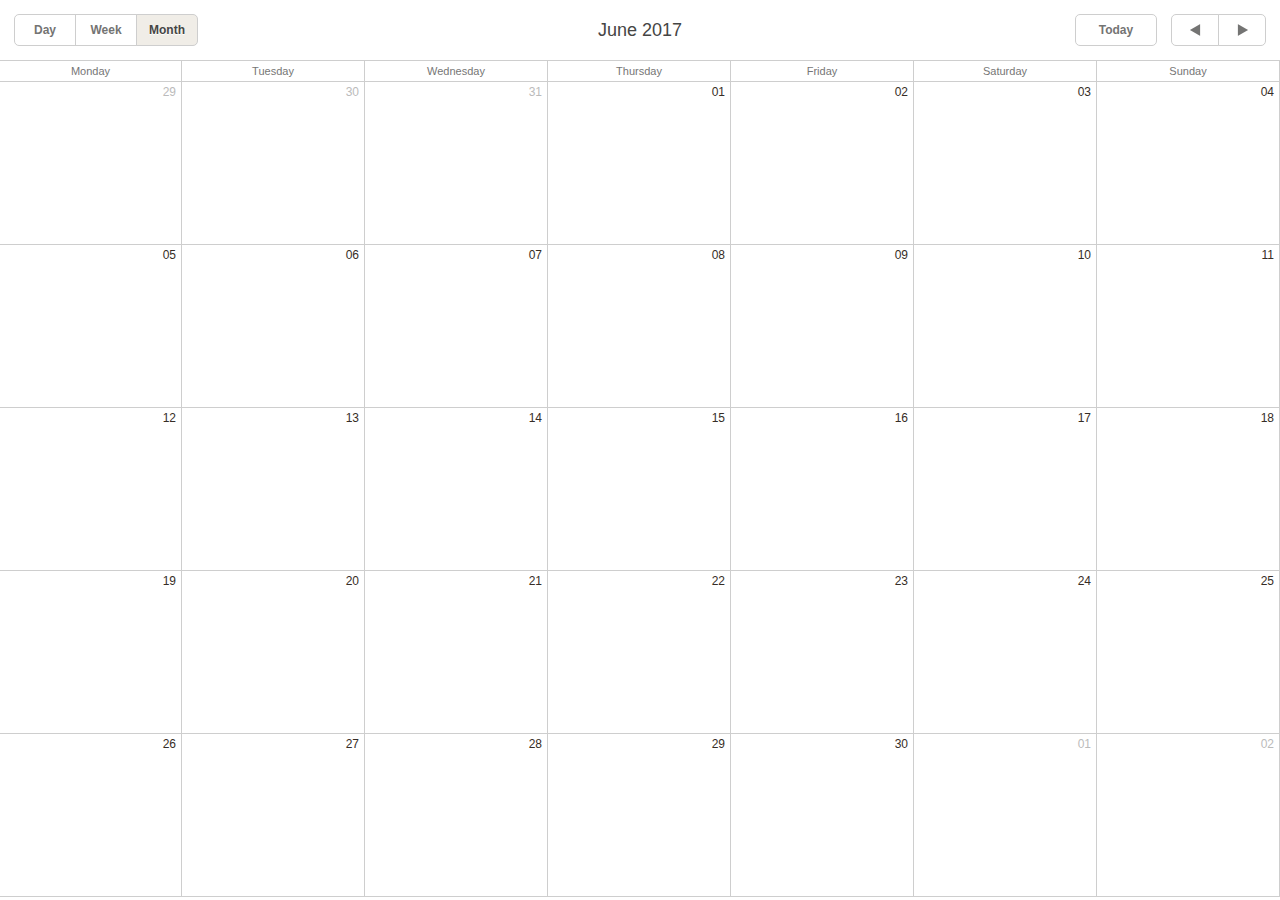
==== commit 4e64391f: "calendar and login ui" ====
--- a/scheduler/samples/08_shared_events/user_1_combined.html
+++ b/scheduler/samples/08_shared_events/user_1_combined.html
@@ -52,7 +52,7 @@
 			return "["+event.userId+"] "+event.text;
 		};
 		scheduler.templates.event_class=function(start,end,event){
- 		   if (event.userId==2)
+ 		   if (event.userId==1)
         	  return "user_2"; 
 		};
 		
@@ -67,7 +67,7 @@
 		//default properties of new event
 		scheduler.attachEvent("onEventCreated",function(id){
 			var ev = this.getEvent(id);
-			ev.userId = 1; //just for rendering on client, will not affect server data
+			ev.userId = 2; //just for rendering on client, will not affect server data
 			ev.event_type = 0; //private event by default
 		});
 		
